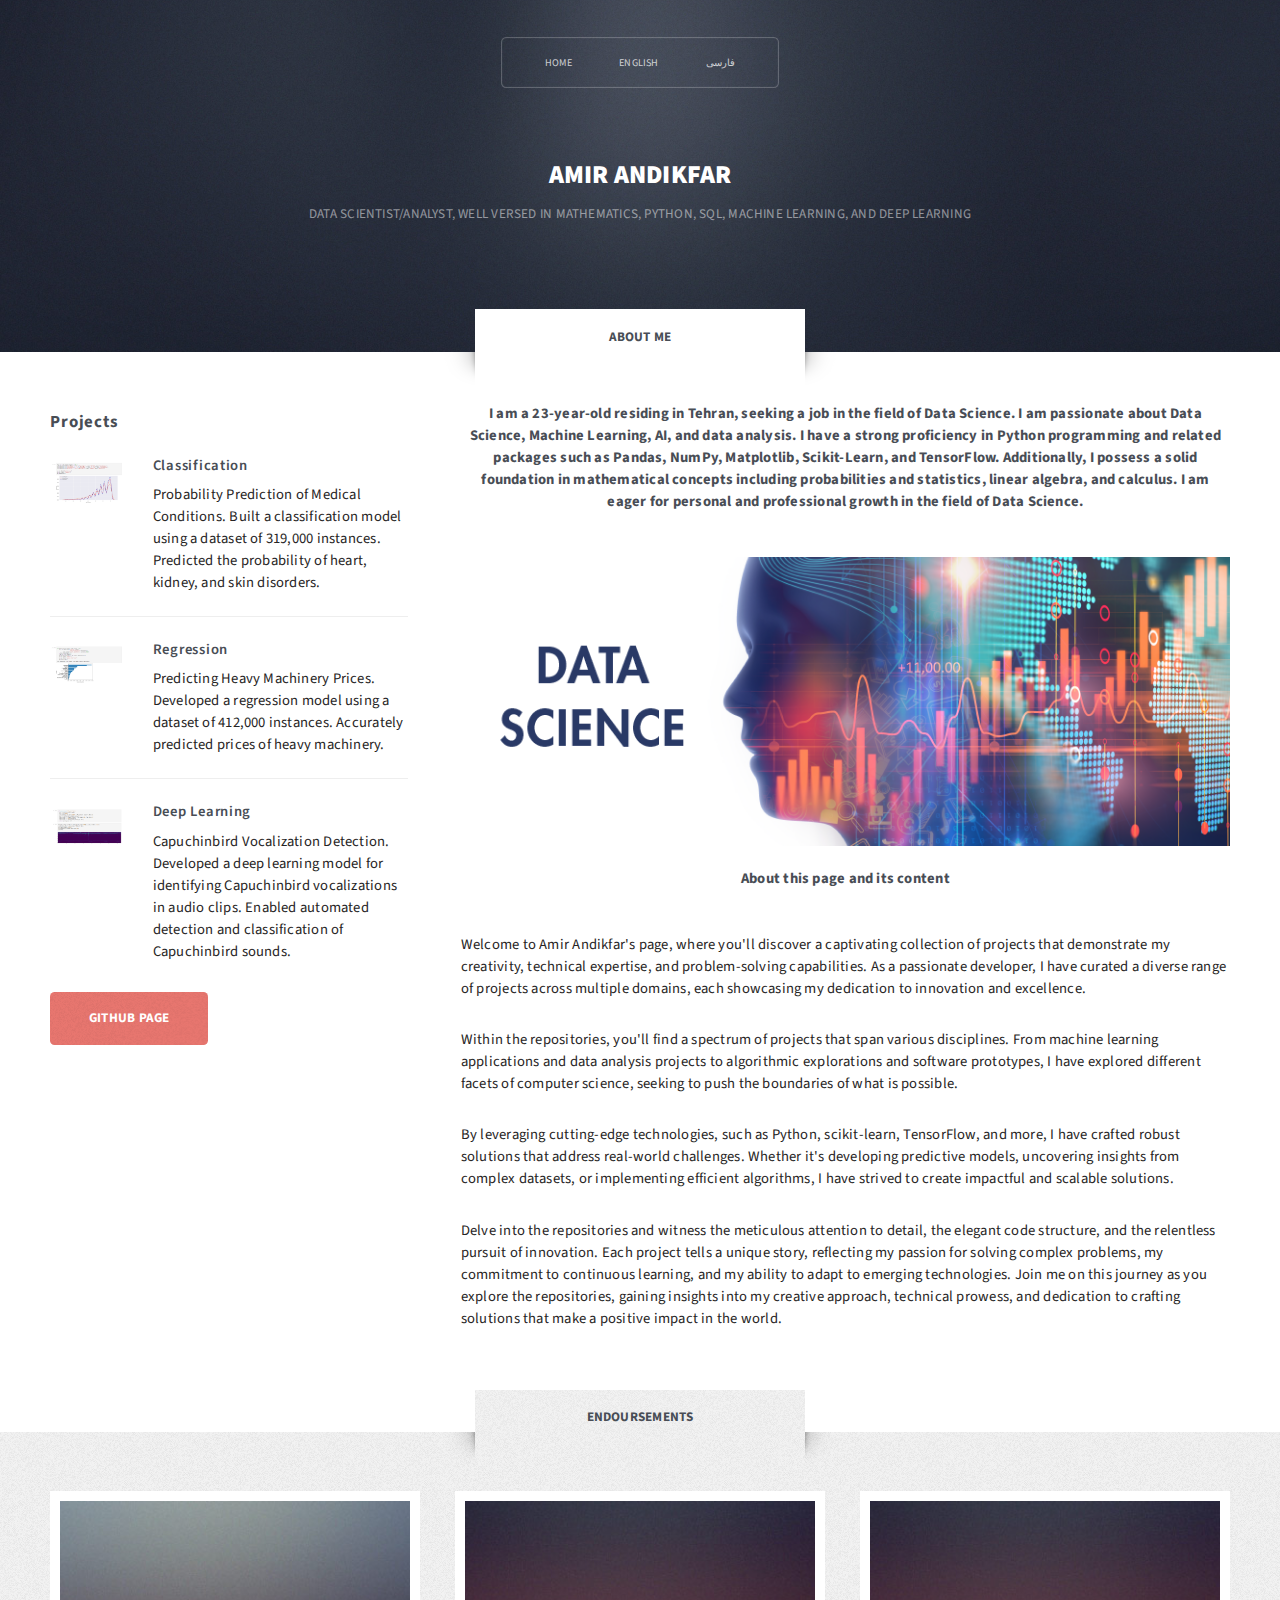
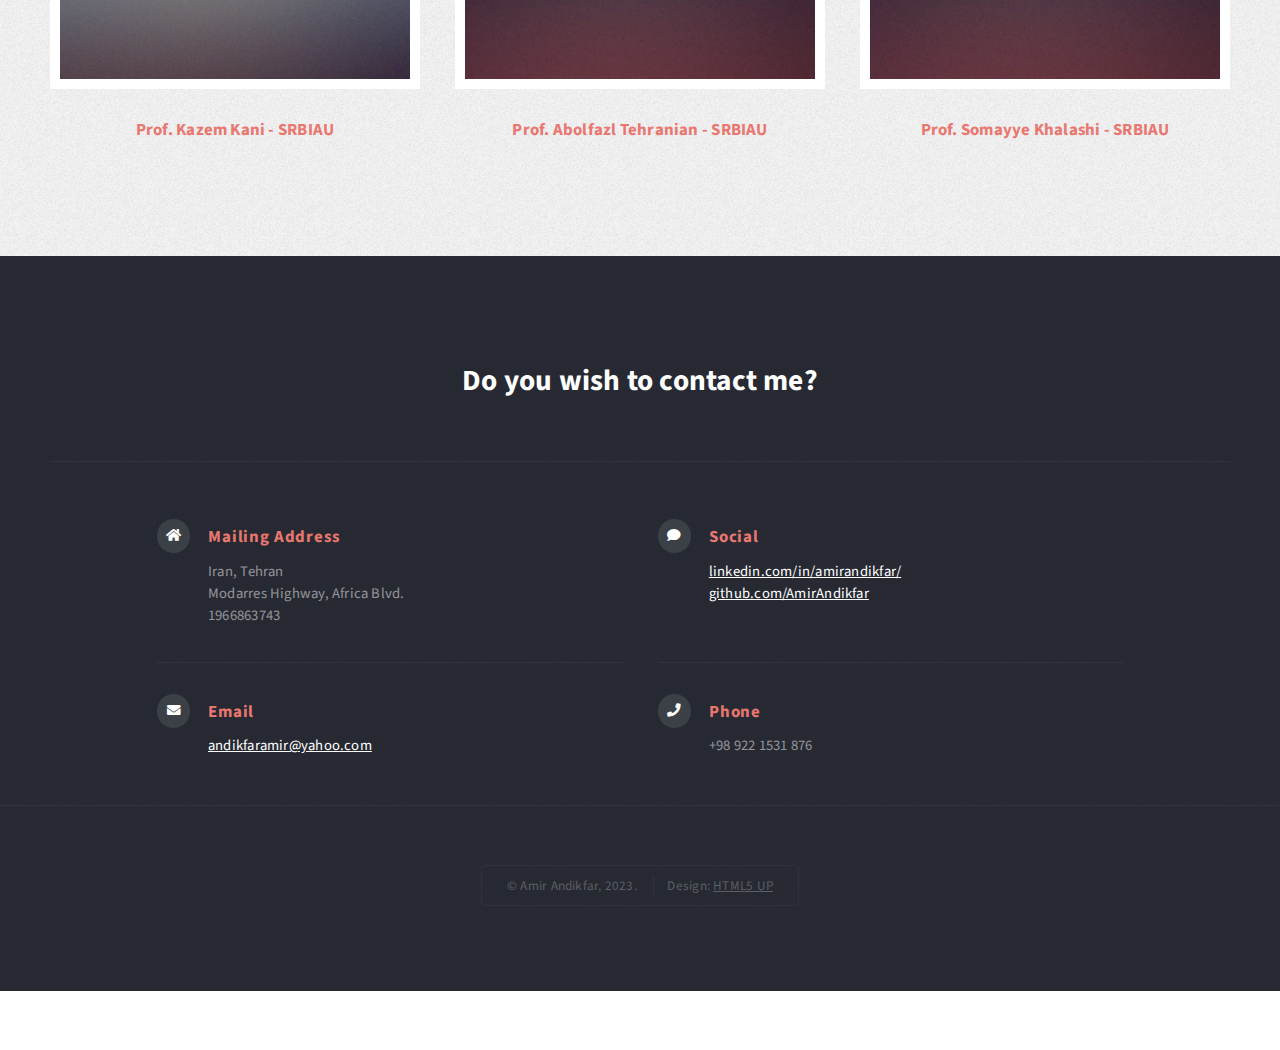
==== en.html @ 11edecc8 "Add files via upload" ====
<!DOCTYPE HTML>
<!--
	Escape Velocity by HTML5 UP
	html5up.net | @ajlkn
	Free for personal and commercial use under the CCA 3.0 license (html5up.net/license)
-->
<html>
<head>
	<title>Amir Andikfar</title>
	<meta charset="utf-8" />
	<meta name="viewport" content="width=device-width, initial-scale=1, user-scalable=no" />
	<link rel="stylesheet" href="assets/css/main.css" />
</head>
<body class="left-sidebar is-preload">
	<section id="page-wrapper">

		<!-- Header -->
		<section id="header" class="wrapper">

			<!-- Logo -->
			<div id="logo">
				<h1><a href="index.html">Amir Andikfar</a></h1>
				<p>Data Scientist/Analyst, well versed in Mathematics, Python, SQL, Machine Learning, and deep learning</p>
			</div>

			<!-- Nav -->
			<nav id="nav">
				<ul>
					<li><a href="index.html">Home</a></li>
					<!--<li>
						<a href="#">Dropdown</a>
						<ul>
							<li><a href="#">Lorem ipsum</a></li>
							<li><a href="#">Magna veroeros</a></li>
							<li><a href="#">Etiam nisl</a></li>
							<li>
								<a href="#">Sed consequat</a>
								<ul>
									<li><a href="#">Lorem dolor</a></li>
									<li><a href="#">Amet consequat</a></li>
									<li><a href="#">Magna phasellus</a></li>
									<li><a href="#">Etiam nisl</a></li>
									<li><a href="#">Sed feugiat</a></li>
								</ul>
							</li>
							<li><a href="#">Nisl tempus</a></li>
						</ul>
					</li>-->
					<li class="current"><a href="en.html">English</a></li>
					<li><a href="fa.html">فارسی</a></li>
					<!--<li><a href="no-sidebar.html">No Sidebar</a></li>-->
				</ul>
			</nav>

		</section>

		<!-- Main -->
		<section id="main" class="wrapper style2">
			<div class="title">About me</div>
			<div class="container">
				<div class="row gtr-150">
					<div class="col-4 col-12-medium">

						<!-- Sidebar -->
						<div id="sidebar">
							<!--<section class="box">
								<header>
									<h2>Ipsum nullam luctus</h2>
								</header>
								<p>
									Malesuada quis eget eros. Nullam sodales cursus sapien, id consequat
									leo suscipit ut. Praesent id turpis vitae turpis pretium ultricies. Vestibulum sit
									amet risus elit.
								</p>
								<a href="#" class="button style1">Learn More</a>
							</section>-->
							<section class="box">
								<header>
									<h2>Projects</h2>
								</header>
								<ul class="style2">
									<li>
										<article class="box post-excerpt">
											<a href="https://github.com/AmirAndikfar/illness-2020-ml-major-project/blob/main/illness-2020.ipynb" class="image left"><img src="images/Classification.png" alt="" /></a>
											<h3><a href="https://github.com/AmirAndikfar/illness-2020-ml-major-project/blob/main/illness-2020.ipynb">Classification</a></h3>
											<p> Probability Prediction of Medical Conditions.
												Built a classification model using a dataset of 319,000 instances.
												Predicted the probability of heart, kidney, and skin disorders.
											</p>
										</article>
									</li>
									<li>
										<article class="box post-excerpt">
											<a href="https://github.com/AmirAndikfar/Bulldozers/blob/main/Bulldozer-Pricing.ipynb" class="image left"><img src="images/Regression.png" alt="" /></a>
											<h3><a href="https://github.com/AmirAndikfar/Bulldozers/blob/main/Bulldozer-Pricing.ipynb">Regression</a></h3>
											<p>
												Predicting Heavy Machinery Prices.
												Developed a regression model using a dataset of 412,000 instances.
												Accurately predicted prices of heavy machinery.
											</p>
										</article>
									</li>
									<li>
										<article class="box post-excerpt">
											<a href="https://github.com/AmirAndikfar/Capuchinbird-call" class="image left"><img src="images/DeepLearning.png" alt="" /></a>
											<h3><a href="https://github.com/AmirAndikfar/Capuchinbird-call">Deep Learning</a></h3>
											<p>
												Capuchinbird Vocalization Detection.
												Developed a deep learning model for identifying Capuchinbird vocalizations in audio clips.
												Enabled automated detection and classification of Capuchinbird sounds.
											</p>
										</article>
									</li>
								</ul>
								<a href="https://github.com/AmirAndikfar/" class="button style1">Github Page</a>
							</section>
							<!--<section class="box">
								<header>
									<h2>Magna diam vehicula</h2>
								</header>
								<ul class="style3">
									<li><a href="#">Nulla iaculis egestas varius</a></li>
									<li><a href="#">Augue massa feugiat quam pretium</a></li>
									<li><a href="#">Orci sem vel libero cras nisi odio</a></li>
									<li><a href="#">Sed hendrerit massa nam mattis</a></li>
									<li><a href="#">Turpis vel leo accumsan aliquet</a></li>
									<li><a href="#">Dapibus mi fermentum fusce non</a></li>
									<li><a href="#">Arcu laoreet sapien tempus</a></li>
									<li><a href="#">Nulla iaculis egestas varius</a></li>
									<li><a href="#">Augue massa feugiat quam pretium</a></li>
									<li><a href="#">Orci sem vel libero cras nisi odio</a></li>
									<li><a href="#">Sed hendrerit massa nam mattis</a></li>
								</ul>
							</section>-->
						</div>

					</div>
					<div class="col-8 col-12-medium imp-medium">

						<!-- Content -->
						<div id="content">
							<article class="box post">
								<header class="style1">
									<h6 class="style3">
										I am a 23-year-old residing in Tehran, seeking a job in the field of Data
										Science. I am passionate about Data Science, Machine Learning, AI, and
										data analysis. I have a strong proficiency in Python programming and related
										packages such as Pandas, NumPy, Matplotlib, Scikit-Learn, and TensorFlow.
										Additionally, I possess a solid foundation in mathematical concepts including
										probabilities and statistics, linear algebra, and calculus. I am eager for
										personal and professional growth in the field of Data Science.
									</h6>
								</header>
								<!----><a href="https://github.com/AmirAndikfar/" class="image featured">
									<img src="images/DataScience1-01.png" alt="" />
								</a>
								<header class="style1">
									<h6 class="style3">About this page and its content</h6>
								</header>
								<p>
									Welcome to Amir Andikfar's page, where you'll discover a captivating collection of projects that demonstrate my creativity, 
									technical expertise, and problem-solving capabilities. As a passionate developer, I have curated a diverse range of projects 
									across multiple domains, each showcasing my dedication to innovation and excellence.
								</p>
								<p>
									Within the repositories, you'll find a spectrum of projects that span various disciplines. 
									From machine learning applications and data analysis projects to algorithmic explorations and software prototypes, 
									I have explored different facets of computer science, seeking to push the boundaries of what is possible.
								</p>
								<p>
									By leveraging cutting-edge technologies, such as Python, scikit-learn, TensorFlow, and more, 
									I have crafted robust solutions that address real-world challenges. Whether it's developing predictive models, 
									uncovering insights from complex datasets, or implementing efficient algorithms, 
									I have strived to create impactful and scalable solutions.
								</p>
								<p>
									Delve into the repositories and witness the meticulous attention to detail, the elegant code structure,
									and the relentless pursuit of innovation. Each project tells a unique story, reflecting my passion for solving complex problems,
									my commitment to continuous learning, and my ability to adapt to emerging technologies.
									Join me on this journey as you explore the repositories, gaining insights into my creative approach, technical prowess, and dedication to crafting solutions that make a positive impact in the world.
								</p>
							</article>
							<!--<div class="row gtr-150">
								<div class="col-6 col-12-small">
									<section class="box">
										<header>
											<h2>Magna pulvinar tempus</h2>
										</header>
										<a href="#" class="image featured"><img src="images/pic05.jpg" alt="" /></a>
										<p>
											Rutrum bibendum. Proin pellentesque diam non ligula commodo tempor. Vivamus
											eget urna nibh. Curabitur non fringilla nisl. Donec accumsan interdum nisi, quis
											tempus.
										</p>
										<a href="#" class="button style1">More</a>
									</section>
								</div>
								<div class="col-6 col-12-small">
									<section class="box">
										<header>
											<h2>Magna pulvinar tempus</h2>
										</header>
										<a href="#" class="image featured"><img src="images/pic06.jpg" alt="" /></a>
										<p>
											Rutrum bibendum. Proin pellentesque diam non ligula commodo tempor. Vivamus
											eget urna nibh. Curabitur non fringilla nisl. Donec accumsan interdum nisi, quis
											tempus.
										</p>
										<a href="#" class="button style1">More</a>
									</section>
								</div>
							</div>-->
						</div>

					</div>
				</div>
			</div>
		</section>

		<!-- Highlights -->
		<section id="highlights" class="wrapper style3">
            <div class="title">Endoursements</div>
			<div class="container">
				<div class="row aln-center">
					<div class="col-4 col-12-medium">
						<section class="highlight">
							<a class="image featured"><img src="images/pic02.jpg" alt="" /></a>
							<h3>Prof. Kazem Kani - SRBIAU</h3>
						</section>
					</div>
					<div class="col-4 col-12-medium">
						<section class="highlight">
							<a class="image featured"><img src="images/pic03.jpg" alt="" /></a>
							<h3>Prof. Abolfazl Tehranian - SRBIAU</h3>
						</section>
					</div>
					<div class="col-4 col-12-medium">
						<section class="highlight">
							<a class="image featured"><img src="images/pic03.jpg" alt="" /></a>
							<h3>Prof. Somayye Khalashi - SRBIAU</h3>
						</section>
					</div>
					<!--<div class="col-4 col-12-medium">
		<section class="highlight">
			<a href="#" class="image featured"><img src="images/pic04.jpg" alt="" /></a>
			<h3><a href="#">Mattis tempus lorem</a></h3>
			<p>Eget mattis at, laoreet vel amet sed velit aliquam diam ante, dolor aliquet sit amet vulputate mattis amet laoreet lorem.</p>
			<ul class="actions">
				<li><a href="#" class="button style1">Learn More</a></li>
			</ul>
		</section>
	</div>-->
				</div>
			</div>
		</section>

		<!-- Footer -->
			<section id="footer" class="wrapper">
				<div class="container">
					<header class="style1">
						<h2>Do you wish to contact me?</h2>
						<!--
						<p>
							Sed turpis tortor, tincidunt sed ornare in metus porttitor mollis nunc in aliquet.<br />
							Nam pharetra laoreet imperdiet volutpat etiam feugiat.
						</p>-->
					</header>
					<div class="row">
						<!---	<div class="col-6 col-12-medium">

								<!-- Contact Form -->
						<!--<section>
								<form method="POST">
									<div class="row gtr-50">
										<div class="col-6 col-12-small">
											<input type="text" name="name" id="contact-name" placeholder="Name" />
										</div>
										<div class="col-6 col-12-small">
											<input type="text" name="email" id="contact-email" placeholder="Email" />
										</div>
										<div class="col-12">
											<textarea name="message" id="contact-message" placeholder="Message" rows="4"></textarea>
										</div>
										<div class="col-12">
											<ul class="actions">
												<li><input type="submit" class="style1" value="Send" id="btn" /></li>
												<li><input type="reset" class="style2" value="Reset" /></li>
											</ul>
										</div>
									</div>
								</form>
							</section>

						</div>
						<div class="col-6 col-12-medium">-->
						<!-- Contact -->
						<section class="feature-list small">
							<div class="row">
								<div class="col-6 col-12-small">
									<section>
										<h3 class="icon solid fa-home">Mailing Address</h3>
										<p>
											Iran, Tehran<br />
											Modarres Highway, Africa Blvd. <br />
											1966863743
										</p>
									</section>
								</div>
								<div class="col-6 col-12-small">
									<section>
										<h3 class="icon solid fa-comment">Social</h3>
										<p>
											<a href="https://linkedin.com/in/amirandikfar">linkedin.com/in/amirandikfar/</a><br />
											<a href="https://github.com/AmirAndikfar">github.com/AmirAndikfar</a>
										</p>
									</section>
								</div>
								<div class="col-6 col-12-small">
									<section>
										<h3 class="icon solid fa-envelope">Email</h3>
										<p>
											<a href="mailto:andikfaramir@yahoo.com">andikfaramir@yahoo.com</a>
										</p>
									</section>
								</div>
								<div class="col-6 col-12-small">
									<section>
										<h3 class="icon solid fa-phone">Phone</h3>
										<p>
											+98 922 1531 876
										</p>
									</section>
								</div>
							</div>
						</section>

					</div>
				</div>
				<div id="copyright">
					<ul>
						<li>&copy; Amir Andikfar, 2023.</li>
						<li>Design: <a href="http://html5up.net">HTML5 UP</a></li>
					</ul>
				</div>
		</section>
		</section>

		<!--</div>-->

		<!-- Scripts -->

		<script src="assets/js/jquery.min.js"></script>
		<script src="assets/js/jquery.dropotron.min.js"></script>
		<script src="assets/js/browser.min.js"></script>
		<script src="assets/js/breakpoints.min.js"></script>
		<script src="assets/js/util.js"></script>
		<script src="assets/js/main.js"></script>
		<script src="https://smtpjs.com/v3/smtp.js"></script>
		<script>
			var btn = document.getElementById('btn');
			btn.addEventListener('click', function (e) {
				e.preventDefault()
				var name = document.getElementById('contact-name').value
				var email = document.getElementById('contact-email').value
				var msg = document.getElementById('contact-message').value
				var body = 'name:' + name + '<br/> email: ' + email + '<br/> message' + msg
				Email.send({
					Host: "smtp.elasticemail.com",
					Username: "mctest9070@gmail.com",
					Password: "7186A0346EDF467270DC13DA748C04B1575A",
					To: 'mctest9070@gmail.com',
					From: email,
					Subject: "Portfolio message",
					Body: body
				}).then(
					message => alert(message)
				);
			})
		</script>

	</body>
</html>
---- assets/css/main.css ----
@import url("fontawesome-all.min.css");
@import url("https://fonts.googleapis.com/css?family=Source+Sans+Pro:400,400italic,700,900");

/*
	Escape Velocity by HTML5 UP
	html5up.net | @ajlkn
	Free for personal and commercial use under the CCA 3.0 license (html5up.net/license)
*/

html, body, div, span, applet, object,
iframe, h1, h2, h3, h4, h5, h6, p, blockquote,
pre, a, abbr, acronym, address, big, cite,
code, del, dfn, em, img, ins, kbd, q, s, samp,
small, strike, strong, sub, sup, tt, var, b,
u, i, center, dl, dt, dd, ol, ul, li, fieldset,
form, label, legend, table, caption, tbody,
tfoot, thead, tr, th, td, article, aside,
canvas, details, embed, figure, figcaption,
footer, header, hgroup, menu, nav, output, ruby,
section, summary, time, mark, audio, video {
	margin: 0;
	padding: 0;
	border: 0;
	font-size: 100%;
	font: inherit;
	vertical-align: baseline;}

article, aside, details, figcaption, figure,
footer, header, hgroup, menu, nav, section {
	display: block;}

body {
	line-height: 1;
}

ol, ul {
	list-style: none;
}

blockquote, q {
	quotes: none;
}

	blockquote:before, blockquote:after, q:before, q:after {
		content: '';
		content: none;
	}

table {
	border-collapse: collapse;
	border-spacing: 0;
}

body {
	-webkit-text-size-adjust: none;
}

mark {
	background-color: transparent;
	color: inherit;
}

input::-moz-focus-inner {
	border: 0;
	padding: 0;
}

input, select, textarea {
	-moz-appearance: none;
	-webkit-appearance: none;
	-ms-appearance: none;
	appearance: none;
}

/* Basic */

	@-ms-viewport {
		width: device-width;
	}

	html {
		box-sizing: border-box;
	}

	*, *:before, *:after {
		box-sizing: inherit;
	}

	body.is-preload *, body.is-preload *:before, body.is-preload *:after {
		-moz-animation: none !important;
		-webkit-animation: none !important;
		-ms-animation: none !important;
		animation: none !important;
		-moz-transition: none !important;
		-webkit-transition: none !important;
		-ms-transition: none !important;
		transition: none !important;
	}

	body, input, textarea, select {
		font-family: 'Source Sans Pro', sans-serif;
		font-weight: 400;
		color: #262424;
		font-size: 14pt;
		line-height: 1.75em;
}

	h1, h2, h3, h4, h5, h6 {
		font-weight: 700;
		color: #484d55;
	}

		h1 a, h2 a, h3 a, h4 a, h5 a, h6 a {
			color: inherit;
			text-decoration: none;
		}

	a {
		-moz-transition: color .25s ease-in-out;
		-webkit-transition: color .25s ease-in-out;
		-ms-transition: color .25s ease-in-out;
		transition: color .25s ease-in-out;
		text-decoration: underline;
		color: #717479;
	}

		a:hover {
			text-decoration: none;
		}

	strong, b {
		font-weight: 700;
		color: #484d55;
	}

	blockquote {
		border-left: solid 0.5em #ddd;
		padding: 1em 0 1em 2em;
		font-style: italic;
	}

	em, i {
		font-style: italic;
	}

	hr {
		border: 0;
		border-top: solid 1px #ddd;
		margin: 2em 0 2em 0;
	}

	sub {
		position: relative;
		top: 0.5em;
		font-size: 0.8em;
	}

	sup {
		position: relative;
		top: -0.5em;
		font-size: 0.8em;
	}

	.nobr {
		white-space: nowrap;
	}

	br.clear {
		clear: both;
	}

	p, ul, ol, dl, table, blockquote, form {
		margin-bottom: 2em;
	}

/* Container */

	.container {
		margin: 0 auto;
		max-width: 100%;
		width: 68em;
	}

		@media screen and (max-width: 1680px) {

			.container {
				width: 70em;
			}

		}

		@media screen and (max-width: 1280px) {

			.container {
				width: calc(100% - 100px);
			}

		}

		@media screen and (max-width: 980px) {

			.container {
				width: calc(100% - 100px);
			}

		}

		@media screen and (max-width: 736px) {

			.container {
				width: calc(100% - 40px);
			}

		}

/* Row */

	.row {
		display: flex;
		flex-wrap: wrap;
		box-sizing: border-box;
		align-items: stretch;
	}

		.row > * {
			box-sizing: border-box;
		}

		.row.gtr-uniform > * > :last-child {
			margin-bottom: 0;
		}

		.row.aln-left {
			justify-content: flex-start;
		}

		.row.aln-center {
			justify-content: center;
		}

		.row.aln-right {
			justify-content: flex-end;
		}

		.row.aln-top {
			align-items: flex-start;
		}

		.row.aln-middle {
			align-items: center;
		}

		.row.aln-bottom {
			align-items: flex-end;
		}

		.row > .imp {
			order: -1;
		}

		.row > .col-1 {
			width: 8.33333%;
		}

		.row > .off-1 {
			margin-left: 8.33333%;
		}

		.row > .col-2 {
			width: 16.66667%;
		}

		.row > .off-2 {
			margin-left: 16.66667%;
		}

		.row > .col-3 {
			width: 25%;
		}

		.row > .off-3 {
			margin-left: 25%;
		}

		.row > .col-4 {
			width: 33.33333%;
		}

		.row > .off-4 {
			margin-left: 33.33333%;
		}

		.row > .col-5 {
			width: 41.66667%;
		}

		.row > .off-5 {
			margin-left: 41.66667%;
		}

		.row > .col-6 {
			width: 50%;
		}

		.row > .off-6 {
			margin-left: 50%;
		}

		.row > .col-7 {
			width: 58.33333%;
		}

		.row > .off-7 {
			margin-left: 58.33333%;
		}

		.row > .col-8 {
			width: 66.66667%;
		}

		.row > .off-8 {
			margin-left: 66.66667%;
		}

		.row > .col-9 {
			width: 75%;
		}

		.row > .off-9 {
			margin-left: 75%;
		}

		.row > .col-10 {
			width: 83.33333%;
		}

		.row > .off-10 {
			margin-left: 83.33333%;
		}

		.row > .col-11 {
			width: 91.66667%;
		}

		.row > .off-11 {
			margin-left: 91.66667%;
		}

		.row > .col-12 {
			width: 100%;
		}

		.row > .off-12 {
			margin-left: 100%;
		}

		.row.gtr-0 {
			margin-top: 0px;
			margin-left: 0px;
		}

			.row.gtr-0 > * {
				padding: 0px 0 0 0px;
			}

			.row.gtr-0.gtr-uniform {
				margin-top: 0px;
			}

				.row.gtr-0.gtr-uniform > * {
					padding-top: 0px;
				}

		.row.gtr-25 {
			margin-top: -12.5px;
			margin-left: -12.5px;
		}

			.row.gtr-25 > * {
				padding: 12.5px 0 0 12.5px;
			}

			.row.gtr-25.gtr-uniform {
				margin-top: -12.5px;
			}

				.row.gtr-25.gtr-uniform > * {
					padding-top: 12.5px;
				}

		.row.gtr-50 {
			margin-top: -25px;
			margin-left: -25px;
		}

			.row.gtr-50 > * {
				padding: 25px 0 0 25px;
			}

			.row.gtr-50.gtr-uniform {
				margin-top: -25px;
			}

				.row.gtr-50.gtr-uniform > * {
					padding-top: 25px;
				}

		.row {
			margin-top: -50px;
			margin-left: -50px;
		}

			.row > * {
				padding: 50px 0 0 50px;
			}

			.row.gtr-uniform {
				margin-top: -50px;
			}

				.row.gtr-uniform > * {
					padding-top: 50px;
				}

		.row.gtr-150 {
			margin-top: -75px;
			margin-left: -75px;
		}

			.row.gtr-150 > * {
				padding: 75px 0 0 75px;
			}

			.row.gtr-150.gtr-uniform {
				margin-top: -75px;
			}

				.row.gtr-150.gtr-uniform > * {
					padding-top: 75px;
				}

		.row.gtr-200 {
			margin-top: -100px;
			margin-left: -100px;
		}

			.row.gtr-200 > * {
				padding: 100px 0 0 100px;
			}

			.row.gtr-200.gtr-uniform {
				margin-top: -100px;
			}

				.row.gtr-200.gtr-uniform > * {
					padding-top: 100px;
				}

		@media screen and (max-width: 1680px) {

			.row {
				display: flex;
				flex-wrap: wrap;
				box-sizing: border-box;
				align-items: stretch;
			}

				.row > * {
					box-sizing: border-box;
				}

				.row.gtr-uniform > * > :last-child {
					margin-bottom: 0;
				}

				.row.aln-left {
					justify-content: flex-start;
				}

				.row.aln-center {
					justify-content: center;
				}

				.row.aln-right {
					justify-content: flex-end;
				}

				.row.aln-top {
					align-items: flex-start;
				}

				.row.aln-middle {
					align-items: center;
				}

				.row.aln-bottom {
					align-items: flex-end;
				}

				.row > .imp-xlarge {
					order: -1;
				}

				.row > .col-1-xlarge {
					width: 8.33333%;
				}

				.row > .off-1-xlarge {
					margin-left: 8.33333%;
				}

				.row > .col-2-xlarge {
					width: 16.66667%;
				}

				.row > .off-2-xlarge {
					margin-left: 16.66667%;
				}

				.row > .col-3-xlarge {
					width: 25%;
				}

				.row > .off-3-xlarge {
					margin-left: 25%;
				}

				.row > .col-4-xlarge {
					width: 33.33333%;
				}

				.row > .off-4-xlarge {
					margin-left: 33.33333%;
				}

				.row > .col-5-xlarge {
					width: 41.66667%;
				}

				.row > .off-5-xlarge {
					margin-left: 41.66667%;
				}

				.row > .col-6-xlarge {
					width: 50%;
				}

				.row > .off-6-xlarge {
					margin-left: 50%;
				}

				.row > .col-7-xlarge {
					width: 58.33333%;
				}

				.row > .off-7-xlarge {
					margin-left: 58.33333%;
				}

				.row > .col-8-xlarge {
					width: 66.66667%;
				}

				.row > .off-8-xlarge {
					margin-left: 66.66667%;
				}

				.row > .col-9-xlarge {
					width: 75%;
				}

				.row > .off-9-xlarge {
					margin-left: 75%;
				}

				.row > .col-10-xlarge {
					width: 83.33333%;
				}

				.row > .off-10-xlarge {
					margin-left: 83.33333%;
				}

				.row > .col-11-xlarge {
					width: 91.66667%;
				}

				.row > .off-11-xlarge {
					margin-left: 91.66667%;
				}

				.row > .col-12-xlarge {
					width: 100%;
				}

				.row > .off-12-xlarge {
					margin-left: 100%;
				}

				.row.gtr-0 {
					margin-top: 0px;
					margin-left: 0px;
				}

					.row.gtr-0 > * {
						padding: 0px 0 0 0px;
					}

					.row.gtr-0.gtr-uniform {
						margin-top: 0px;
					}

						.row.gtr-0.gtr-uniform > * {
							padding-top: 0px;
						}

				.row.gtr-25 {
					margin-top: -12.5px;
					margin-left: -12.5px;
				}

					.row.gtr-25 > * {
						padding: 12.5px 0 0 12.5px;
					}

					.row.gtr-25.gtr-uniform {
						margin-top: -12.5px;
					}

						.row.gtr-25.gtr-uniform > * {
							padding-top: 12.5px;
						}

				.row.gtr-50 {
					margin-top: -25px;
					margin-left: -25px;
				}

					.row.gtr-50 > * {
						padding: 25px 0 0 25px;
					}

					.row.gtr-50.gtr-uniform {
						margin-top: -25px;
					}

						.row.gtr-50.gtr-uniform > * {
							padding-top: 25px;
						}

				.row {
					margin-top: -50px;
					margin-left: -50px;
				}

					.row > * {
						padding: 50px 0 0 50px;
					}

					.row.gtr-uniform {
						margin-top: -50px;
					}

						.row.gtr-uniform > * {
							padding-top: 50px;
						}

				.row.gtr-150 {
					margin-top: -75px;
					margin-left: -75px;
				}

					.row.gtr-150 > * {
						padding: 75px 0 0 75px;
					}

					.row.gtr-150.gtr-uniform {
						margin-top: -75px;
					}

						.row.gtr-150.gtr-uniform > * {
							padding-top: 75px;
						}

				.row.gtr-200 {
					margin-top: -100px;
					margin-left: -100px;
				}

					.row.gtr-200 > * {
						padding: 100px 0 0 100px;
					}

					.row.gtr-200.gtr-uniform {
						margin-top: -100px;
					}

						.row.gtr-200.gtr-uniform > * {
							padding-top: 100px;
						}

		}

		@media screen and (max-width: 1280px) {

			.row {
				display: flex;
				flex-wrap: wrap;
				box-sizing: border-box;
				align-items: stretch;
			}

				.row > * {
					box-sizing: border-box;
				}

				.row.gtr-uniform > * > :last-child {
					margin-bottom: 0;
				}

				.row.aln-left {
					justify-content: flex-start;
				}

				.row.aln-center {
					justify-content: center;
				}

				.row.aln-right {
					justify-content: flex-end;
				}

				.row.aln-top {
					align-items: flex-start;
				}

				.row.aln-middle {
					align-items: center;
				}

				.row.aln-bottom {
					align-items: flex-end;
				}

				.row > .imp-large {
					order: -1;
				}

				.row > .col-1-large {
					width: 8.33333%;
				}

				.row > .off-1-large {
					margin-left: 8.33333%;
				}

				.row > .col-2-large {
					width: 16.66667%;
				}

				.row > .off-2-large {
					margin-left: 16.66667%;
				}

				.row > .col-3-large {
					width: 25%;
				}

				.row > .off-3-large {
					margin-left: 25%;
				}

				.row > .col-4-large {
					width: 33.33333%;
				}

				.row > .off-4-large {
					margin-left: 33.33333%;
				}

				.row > .col-5-large {
					width: 41.66667%;
				}

				.row > .off-5-large {
					margin-left: 41.66667%;
				}

				.row > .col-6-large {
					width: 50%;
				}

				.row > .off-6-large {
					margin-left: 50%;
				}

				.row > .col-7-large {
					width: 58.33333%;
				}

				.row > .off-7-large {
					margin-left: 58.33333%;
				}

				.row > .col-8-large {
					width: 66.66667%;
				}

				.row > .off-8-large {
					margin-left: 66.66667%;
				}

				.row > .col-9-large {
					width: 75%;
				}

				.row > .off-9-large {
					margin-left: 75%;
				}

				.row > .col-10-large {
					width: 83.33333%;
				}

				.row > .off-10-large {
					margin-left: 83.33333%;
				}

				.row > .col-11-large {
					width: 91.66667%;
				}

				.row > .off-11-large {
					margin-left: 91.66667%;
				}

				.row > .col-12-large {
					width: 100%;
				}

				.row > .off-12-large {
					margin-left: 100%;
				}

				.row.gtr-0 {
					margin-top: 0px;
					margin-left: 0px;
				}

					.row.gtr-0 > * {
						padding: 0px 0 0 0px;
					}

					.row.gtr-0.gtr-uniform {
						margin-top: 0px;
					}

						.row.gtr-0.gtr-uniform > * {
							padding-top: 0px;
						}

				.row.gtr-25 {
					margin-top: -8.75px;
					margin-left: -8.75px;
				}

					.row.gtr-25 > * {
						padding: 8.75px 0 0 8.75px;
					}

					.row.gtr-25.gtr-uniform {
						margin-top: -8.75px;
					}

						.row.gtr-25.gtr-uniform > * {
							padding-top: 8.75px;
						}

				.row.gtr-50 {
					margin-top: -17.5px;
					margin-left: -17.5px;
				}

					.row.gtr-50 > * {
						padding: 17.5px 0 0 17.5px;
					}

					.row.gtr-50.gtr-uniform {
						margin-top: -17.5px;
					}

						.row.gtr-50.gtr-uniform > * {
							padding-top: 17.5px;
						}

				.row {
					margin-top: -35px;
					margin-left: -35px;
				}

					.row > * {
						padding: 35px 0 0 35px;
					}

					.row.gtr-uniform {
						margin-top: -35px;
					}

						.row.gtr-uniform > * {
							padding-top: 35px;
						}

				.row.gtr-150 {
					margin-top: -52.5px;
					margin-left: -52.5px;
				}

					.row.gtr-150 > * {
						padding: 52.5px 0 0 52.5px;
					}

					.row.gtr-150.gtr-uniform {
						margin-top: -52.5px;
					}

						.row.gtr-150.gtr-uniform > * {
							padding-top: 52.5px;
						}

				.row.gtr-200 {
					margin-top: -70px;
					margin-left: -70px;
				}

					.row.gtr-200 > * {
						padding: 70px 0 0 70px;
					}

					.row.gtr-200.gtr-uniform {
						margin-top: -70px;
					}

						.row.gtr-200.gtr-uniform > * {
							padding-top: 70px;
						}

		}

		@media screen and (max-width: 980px) {

			.row {
				display: flex;
				flex-wrap: wrap;
				box-sizing: border-box;
				align-items: stretch;
			}

				.row > * {
					box-sizing: border-box;
				}

				.row.gtr-uniform > * > :last-child {
					margin-bottom: 0;
				}

				.row.aln-left {
					justify-content: flex-start;
				}

				.row.aln-center {
					justify-content: center;
				}

				.row.aln-right {
					justify-content: flex-end;
				}

				.row.aln-top {
					align-items: flex-start;
				}

				.row.aln-middle {
					align-items: center;
				}

				.row.aln-bottom {
					align-items: flex-end;
				}

				.row > .imp-medium {
					order: -1;
				}

				.row > .col-1-medium {
					width: 8.33333%;
				}

				.row > .off-1-medium {
					margin-left: 8.33333%;
				}

				.row > .col-2-medium {
					width: 16.66667%;
				}

				.row > .off-2-medium {
					margin-left: 16.66667%;
				}

				.row > .col-3-medium {
					width: 25%;
				}

				.row > .off-3-medium {
					margin-left: 25%;
				}

				.row > .col-4-medium {
					width: 33.33333%;
				}

				.row > .off-4-medium {
					margin-left: 33.33333%;
				}

				.row > .col-5-medium {
					width: 41.66667%;
				}

				.row > .off-5-medium {
					margin-left: 41.66667%;
				}

				.row > .col-6-medium {
					width: 50%;
				}

				.row > .off-6-medium {
					margin-left: 50%;
				}

				.row > .col-7-medium {
					width: 58.33333%;
				}

				.row > .off-7-medium {
					margin-left: 58.33333%;
				}

				.row > .col-8-medium {
					width: 66.66667%;
				}

				.row > .off-8-medium {
					margin-left: 66.66667%;
				}

				.row > .col-9-medium {
					width: 75%;
				}

				.row > .off-9-medium {
					margin-left: 75%;
				}

				.row > .col-10-medium {
					width: 83.33333%;
				}

				.row > .off-10-medium {
					margin-left: 83.33333%;
				}

				.row > .col-11-medium {
					width: 91.66667%;
				}

				.row > .off-11-medium {
					margin-left: 91.66667%;
				}

				.row > .col-12-medium {
					width: 100%;
				}

				.row > .off-12-medium {
					margin-left: 100%;
				}

				.row.gtr-0 {
					margin-top: 0px;
					margin-left: 0px;
				}

					.row.gtr-0 > * {
						padding: 0px 0 0 0px;
					}

					.row.gtr-0.gtr-uniform {
						margin-top: 0px;
					}

						.row.gtr-0.gtr-uniform > * {
							padding-top: 0px;
						}

				.row.gtr-25 {
					margin-top: -12.5px;
					margin-left: -12.5px;
				}

					.row.gtr-25 > * {
						padding: 12.5px 0 0 12.5px;
					}

					.row.gtr-25.gtr-uniform {
						margin-top: -12.5px;
					}

						.row.gtr-25.gtr-uniform > * {
							padding-top: 12.5px;
						}

				.row.gtr-50 {
					margin-top: -25px;
					margin-left: -25px;
				}

					.row.gtr-50 > * {
						padding: 25px 0 0 25px;
					}

					.row.gtr-50.gtr-uniform {
						margin-top: -25px;
					}

						.row.gtr-50.gtr-uniform > * {
							padding-top: 25px;
						}

				.row {
					margin-top: -50px;
					margin-left: -50px;
				}

					.row > * {
						padding: 50px 0 0 50px;
					}

					.row.gtr-uniform {
						margin-top: -50px;
					}

						.row.gtr-uniform > * {
							padding-top: 50px;
						}

				.row.gtr-150 {
					margin-top: -75px;
					margin-left: -75px;
				}

					.row.gtr-150 > * {
						padding: 75px 0 0 75px;
					}

					.row.gtr-150.gtr-uniform {
						margin-top: -75px;
					}

						.row.gtr-150.gtr-uniform > * {
							padding-top: 75px;
						}

				.row.gtr-200 {
					margin-top: -100px;
					margin-left: -100px;
				}

					.row.gtr-200 > * {
						padding: 100px 0 0 100px;
					}

					.row.gtr-200.gtr-uniform {
						margin-top: -100px;
					}

						.row.gtr-200.gtr-uniform > * {
							padding-top: 100px;
						}

		}

		@media screen and (max-width: 736px) {

			.row {
				display: flex;
				flex-wrap: wrap;
				box-sizing: border-box;
				align-items: stretch;
			}

				.row > * {
					box-sizing: border-box;
				}

				.row.gtr-uniform > * > :last-child {
					margin-bottom: 0;
				}

				.row.aln-left {
					justify-content: flex-start;
				}

				.row.aln-center {
					justify-content: center;
				}

				.row.aln-right {
					justify-content: flex-end;
				}

				.row.aln-top {
					align-items: flex-start;
				}

				.row.aln-middle {
					align-items: center;
				}

				.row.aln-bottom {
					align-items: flex-end;
				}

				.row > .imp-small {
					order: -1;
				}

				.row > .col-1-small {
					width: 8.33333%;
				}

				.row > .off-1-small {
					margin-left: 8.33333%;
				}

				.row > .col-2-small {
					width: 16.66667%;
				}

				.row > .off-2-small {
					margin-left: 16.66667%;
				}

				.row > .col-3-small {
					width: 25%;
				}

				.row > .off-3-small {
					margin-left: 25%;
				}

				.row > .col-4-small {
					width: 33.33333%;
				}

				.row > .off-4-small {
					margin-left: 33.33333%;
				}

				.row > .col-5-small {
					width: 41.66667%;
				}

				.row > .off-5-small {
					margin-left: 41.66667%;
				}

				.row > .col-6-small {
					width: 50%;
				}

				.row > .off-6-small {
					margin-left: 50%;
				}

				.row > .col-7-small {
					width: 58.33333%;
				}

				.row > .off-7-small {
					margin-left: 58.33333%;
				}

				.row > .col-8-small {
					width: 66.66667%;
				}

				.row > .off-8-small {
					margin-left: 66.66667%;
				}

				.row > .col-9-small {
					width: 75%;
				}

				.row > .off-9-small {
					margin-left: 75%;
				}

				.row > .col-10-small {
					width: 83.33333%;
				}

				.row > .off-10-small {
					margin-left: 83.33333%;
				}

				.row > .col-11-small {
					width: 91.66667%;
				}

				.row > .off-11-small {
					margin-left: 91.66667%;
				}

				.row > .col-12-small {
					width: 100%;
				}

				.row > .off-12-small {
					margin-left: 100%;
				}

				.row.gtr-0 {
					margin-top: 0px;
					margin-left: 0px;
				}

					.row.gtr-0 > * {
						padding: 0px 0 0 0px;
					}

					.row.gtr-0.gtr-uniform {
						margin-top: 0px;
					}

						.row.gtr-0.gtr-uniform > * {
							padding-top: 0px;
						}

				.row.gtr-25 {
					margin-top: -7.5px;
					margin-left: -7.5px;
				}

					.row.gtr-25 > * {
						padding: 7.5px 0 0 7.5px;
					}

					.row.gtr-25.gtr-uniform {
						margin-top: -7.5px;
					}

						.row.gtr-25.gtr-uniform > * {
							padding-top: 7.5px;
						}

				.row.gtr-50 {
					margin-top: -15px;
					margin-left: -15px;
				}

					.row.gtr-50 > * {
						padding: 15px 0 0 15px;
					}

					.row.gtr-50.gtr-uniform {
						margin-top: -15px;
					}

						.row.gtr-50.gtr-uniform > * {
							padding-top: 15px;
						}

				.row {
					margin-top: -30px;
					margin-left: -30px;
				}

					.row > * {
						padding: 30px 0 0 30px;
					}

					.row.gtr-uniform {
						margin-top: -30px;
					}

						.row.gtr-uniform > * {
							padding-top: 30px;
						}

				.row.gtr-150 {
					margin-top: -45px;
					margin-left: -45px;
				}

					.row.gtr-150 > * {
						padding: 45px 0 0 45px;
					}

					.row.gtr-150.gtr-uniform {
						margin-top: -45px;
					}

						.row.gtr-150.gtr-uniform > * {
							padding-top: 45px;
						}

				.row.gtr-200 {
					margin-top: -60px;
					margin-left: -60px;
				}

					.row.gtr-200 > * {
						padding: 60px 0 0 60px;
					}

					.row.gtr-200.gtr-uniform {
						margin-top: -60px;
					}

						.row.gtr-200.gtr-uniform > * {
							padding-top: 60px;
						}

		}

/* Section/Article */

	section,
	article {
		margin: 0 0 4em 0;
	}

	section > :last-child,
	article > :last-child,
	section:last-child,
	article:last-child {
		margin-bottom: 0;
	}

	header.style1 {
		text-align: center;
		padding: 3em 0 3em 0;
	}

		header.style1 h2 {
			font-weight: 700;
			font-size: 2em;
			line-height: 1.5em;
		}

		header.style1 p {
			color: #b1b4b9;
			display: block;
			margin: 1.15em 0 0 0;
			font-size: 1.3em;
			letter-spacing: 0.075em;
			line-height: 1.5em;
		}

/* Table */

	table {
		width: 100%;
	}

		table.default {
			width: 100%;
		}

			table.default tbody tr:nth-child(2n+2) {
				background: #f4f4f4;
			}

			table.default td {
				padding: 0.5em 1em 0.5em 1em;
			}

			table.default th {
				text-align: left;
				font-weight: 400;
				padding: 0.5em 1em 0.5em 1em;
			}

			table.default thead {
				background: #484d55;
				color: #fff;
			}

			table.default tfoot {
				background: #eee;
			}

/* Form */

	form label {
		display: block;
		font-weight: 700;
		color: #484d55;
		margin: 0.25em 0 0.5em 0;
	}

	form input[type="text"],
	form input[type="email"],
	form input[type="password"],
	form select,
	form textarea {
		-moz-transition: all .25s ease-in-out;
		-webkit-transition: all .25s ease-in-out;
		-ms-transition: all .25s ease-in-out;
		transition: all .25s ease-in-out;
		-webkit-appearance: none;
		display: block;
		border: 0;
		background: #eee;
		box-shadow: inset 0px 0px 1px 0px #a0a1a7;
		border-radius: 0.35em;
		width: 100%;
		padding: 0.75em 1em 0.75em 1em;
	}

		form input[type="text"]:focus,
		form input[type="email"]:focus,
		form input[type="password"]:focus,
		form select:focus,
		form textarea:focus {
			background: #f8f8f8;
		}

	form input[type="text"],
	form input[type="email"]
	input[type="password"] {
		line-height: 1em;
	}

	form select {
		line-height: 1em;
	}

	form textarea {
		min-height: 8em;
	}

	form ul.actions {
		margin-top: 0;
	}

	form ::-webkit-input-placeholder {
		color: #555 !important;
		font-style: italic;
		line-height: 1.35em;
	}

	form :-moz-placeholder {
		color: #555 !important;
		font-style: italic;
	}

	form ::-moz-placeholder {
		color: #555 !important;
		font-style: italic;
	}

	form :-ms-input-placeholder {
		color: #555 !important;
		font-style: italic;
	}

	form ::-moz-focus-inner {
		border: 0;
	}

/* Image */

	.image {
		display: inline-block;
	}

		.image img {
			display: block;
			width: 100%;
		}

		.image.fit {
			display: block;
			width: 100%;
		}

		.image.left {
			float: left;
			margin: 0 2em 2em 0;
		}

		.image.centered {
			display: block;
			margin: 0 0 2em 0;
		}

			.image.centered img {
				margin: 0 auto;
				width: auto;
			}

		.image.featured {
			display: block;
			width: 100%;
			margin: 0 0 2em 0;
		}

/* Button */

	input[type="button"],
	input[type="submit"],
	input[type="reset"],
	button,
	.button {
		-moz-transition: all .25s ease-in-out;
		-webkit-transition: all .25s ease-in-out;
		-ms-transition: all .25s ease-in-out;
		transition: all .25s ease-in-out;
		display: inline-block;
		background: #444;
		text-align: center;
		text-transform: uppercase;
		font-weight: 700;
		text-decoration: none;
		border-radius: 0.35em;
		border: 0;
		outline: 0;
		cursor: pointer;
		padding: 0 2.25em 0 2.25em;
		font-size: 0.9em;
		min-width: 12em;
		height: 4em;
		line-height: 4em;
	}

		input[type="button"]:hover,
		input[type="submit"]:hover,
		input[type="reset"]:hover,
		button:hover,
		.button:hover {
			background-color: #f98780;
		}

		input[type="button"].large,
		input[type="submit"].large,
		input[type="reset"].large,
		button.large,
		.button.large {
			font-size: 1em;
			min-width: 14em;
		}

		input[type="button"].style1,
		input[type="submit"].style1,
		input[type="reset"].style1,
		button.style1,
		.button.style1 {
			background: #e97770 url("images/overlay.png");
			color: #fff;
		}

			input[type="button"].style1:hover,
			input[type="submit"].style1:hover,
			input[type="reset"].style1:hover,
			button.style1:hover,
			.button.style1:hover {
				background-color: #f98780;
			}

			input[type="button"].style1:active,
			input[type="submit"].style1:active,
			input[type="reset"].style1:active,
			button.style1:active,
			.button.style1:active {
				background-color: #d96760;
			}

		input[type="button"].style2,
		input[type="submit"].style2,
		input[type="reset"].style2,
		button.style2,
		.button.style2 {
			background: none;
			color: #606167;
			box-shadow: inset 0px 0px 2px 0px #a0a1a7;
		}

			input[type="button"].style2:hover,
			input[type="submit"].style2:hover,
			input[type="reset"].style2:hover,
			button.style2:hover,
			.button.style2:hover {
				box-shadow: inset 0px 0px 2px 0px #606167;
			}

			input[type="button"].style2:active,
			input[type="submit"].style2:active,
			input[type="reset"].style2:active,
			button.style2:active,
			.button.style2:active {
				box-shadow: inset 0px 0px 2px 0px #202127;
			}

		input[type="button"].style3,
		input[type="submit"].style3,
		input[type="reset"].style3,
		button.style3,
		.button.style3 {
			background: #2f333b url("images/overlay.png");
			color: #fff;
		}

			input[type="button"].style3:hover,
			input[type="submit"].style3:hover,
			input[type="reset"].style3:hover,
			button.style3:hover,
			.button.style3:hover {
				background-color: #3f434b;
			}

			input[type="button"].style3:active,
			input[type="submit"].style3:active,
			input[type="reset"].style3:active,
			button.style3:active,
			.button.style3:active {
				background-color: #1f232b;
			}

/* List */

	ul {
		list-style: disc;
		padding-left: 1em;
	}

		ul li {
			padding-left: 0.5em;
		}

		ul.style2 {
			list-style: none;
			padding-left: 0;
		}

			ul.style2 li {
				border-top: solid 1px #eee;
				padding: 1.5em 0 0 0;
				margin: 1.5em 0 0 0;
			}

				ul.style2 li:first-child {
					border-top: 0;
					padding-top: 0;
					margin-top: 0;
				}

		ul.style3 {
			list-style: none;
			padding-left: 0;
		}

			ul.style3 li {
				border-top: solid 1px #eee;
				padding: 0.5em 0 0 0;
				margin: 0.5em 0 0 0;
			}

				ul.style3 li:first-child {
					border-top: 0;
					padding-top: 0;
					margin-top: 0;
				}

	ol {
		list-style: decimal;
		padding-left: 1.25em;
	}

		ol li {
			padding-left: 0.25em;
		}

/* Actions */

	ul.actions {
		list-style: none;
		padding-left: 0;
		margin: 3em 0 0 0;
	}

		ul.actions li {
			display: inline-block;
			margin: 0 0.75em 0 0.75em;
			padding-left: 0;
		}

			ul.actions li:first-child {
				margin-left: 0;
			}

			ul.actions li:last-child {
				margin-right: 0;
			}

		ul.actions.special {
			text-align: center;
		}

/* Feature List */

	.feature-list {
		max-width: 58em;
		margin-left: auto;
		margin-right: auto;
		position: relative;
		top: 0.75em;
	}

		.feature-list section {
			border-top: solid 1px #eee;
			padding-top: 3em;
			padding-left: 5em;
			position: relative;
		}

		@media screen and (min-width: 981px) {

			.feature-list > .row > :nth-child(-n + 2) > section {
				border-top: 0;
				padding-top: 0;
			}

		}

		.feature-list h3 {
			color: #e97770 !important;
			margin: -0.35em 0 0.75em 0;
			font-size: 1.15em;
			letter-spacing: 0.05em;
		}

			.feature-list h3:before {
				display: block;
				color: #fff;
				background: #2f333b url("images/overlay.png");
				border-radius: 2.5em;
				text-align: center;
				width: 2.5em;
				height: 2.5em;
				line-height: 2.5em;
				margin-right: 0.75em;
				position: absolute;
				left: 0;
				margin-top: -0.5em;
			}

		.feature-list.small section {
			padding-left: 3.5em;
		}

		.feature-list.small h3:before {
			font-size: 0.8em;
		}

/* Icons */

	.icon {
		text-decoration: none;
		text-decoration: none;
	}

		.icon:before {
			-moz-osx-font-smoothing: grayscale;
			-webkit-font-smoothing: antialiased;
			display: inline-block;
			font-style: normal;
			font-variant: normal;
			text-rendering: auto;
			line-height: 1;
			text-transform: none !important;
			font-family: 'Font Awesome 5 Free';
			font-weight: 400;
		}

		.icon:before {
			line-height: inherit;
			font-size: 1.25em;
		}

		.icon > .label {
			display: none;
		}

		.icon.solid:before {
			font-weight: 900;
		}

		.icon.brands:before {
			font-family: 'Font Awesome 5 Brands';
		}

/* Box */

	.box header {
		margin: 0 0 1.5em 0;
	}

		.box header.style1 {
			position: relative;
			margin: -0.5em 0 0 0;
			padding-top: 0;
		}

	.box h2 {
		margin: 0 0 0.75em 0;
		font-size: 1.15em;
		letter-spacing: 0.05em;
	}

	.box h3 {
		margin: 0 0 0.5em 0;
		font-size: 1em;
		font-weight: 600;
		letter-spacing: 0.05em;
	}

	.box.post-excerpt .image.left {
		position: relative;
		top: 0.5em;
		width: 5em;
	}

	.box.post-excerpt h3, .box.post-excerpt p {
		margin-left: 7em;
	}

/* Wrapper */

	.wrapper {
		position: relative;
		padding: 6em 0 9em 0;
	}

		.wrapper .title {
			position: absolute;
			top: 0;
			left: 50%;
			text-align: center;
			text-transform: uppercase;
			display: block;
			font-weight: 700;
			font-size: 0.9em;
			width: 25em;
			height: 3.25em;
			top: -3.25em;
			line-height: 3.25em;
			margin-bottom: -3.25em;
			margin-left: -12.5em;
			padding-top: 0.5em;
		}

			.wrapper .title:before {
				content: '';
				position: absolute;
				bottom: -38px;
				left: -35px;
				width: 35px;
				height: 38px;
				background: url("images/shadow.png");
			}

			.wrapper .title:after {
				-moz-transform: scaleX(-1);
				-webkit-transform: scaleX(-1);
				-ms-transform: scaleX(-1);
				transform: scaleX(-1);
				content: '';
				position: absolute;
				bottom: -38px;
				right: -35px;
				width: 35px;
				height: 38px;
				background: url("images/shadow.png");
			}

		.wrapper.style1 {
			background: #e97770 url("images/overlay.png");
			color: #eee;
			color: rgba(255, 255, 255, 0.75);
		}

			.wrapper.style1 .title {
				background: #e97770 url("images/overlay.png");
				color: #fff;
			}

			.wrapper.style1 h1, .wrapper.style1 h2, .wrapper.style1 h3, .wrapper.style1 h4, .wrapper.style1 h5, .wrapper.style1 h6, .wrapper.style1 strong, .wrapper.style1 b, .wrapper.style1 a {
				color: #fff;
			}

		.wrapper.style2 {
			background: #fff;
		}

			.wrapper.style2 .title {
				background: #fff;
				color: #484d55;
			}

		.wrapper.style3 {
			background: #f3f3f3 url("images/overlay.png");
		}

			.wrapper.style3 .title {
				background: #f3f3f3 url("images/overlay.png");
				color: #484d55;
			}

			.wrapper.style3 .image {
				border: solid 10px #fff;
			}

/* Page Wrapper */

	#page-wrapper > section {
		margin-bottom: 0;
	}

/* Header */

	#header {
		display: -moz-flex;
		display: -webkit-flex;
		display: -ms-flex;
		display: flex;
		-moz-align-items: center;
		-webkit-align-items: center;
		-ms-align-items: center;
		align-items: center;
		-moz-justify-content: center;
		-webkit-justify-content: center;
		-ms-justify-content: center;
		justify-content: center;
		position: relative;
		height: 24em;
		background: url("../../images/banner.jpg") center center;
		background-size: cover;
		padding: 0;
	}

		#header:before {
			content: '';
			position: absolute;
			top: 0;
			left: 0;
			width: 100%;
			height: 100%;
			background: url("images/overlay.png");
		}

		.homepage #header {
			height: 35em;
		}

/* Logo */

	#logo {
		width: 100%;
		text-align: center;
		position: relative;
		top: 1.5em;
	}

		#logo h1 {
			font-weight: 900;
			text-transform: uppercase;
			color: #fff;
			font-size: 4em;
			/*letter-spacing: 0.25em;*/
		}

		#logo p {
			color: #eee;
			color: rgba(255, 255, 255, 0.5);
			text-transform: uppercase;
			margin: 1.25em 0 0 0;
			display: block;
			font-size: 0.9em;
		}

/* Nav */

	#nav {
		position: absolute;
		display: block;
		top: 2.5em;
		left: 0;
		width: 100%;
		text-align: center;
	}

		#nav > ul {
			display: inline-block;
			border-radius: 0.35em;
			box-shadow: inset 0px 0px 1px 1px rgba(255, 255, 255, 0.25);
			padding: 0 1.5em 0 1.5em;
		}

			#nav > ul > li {
				display: inline-block;
				text-align: center;
				padding: 0 1.5em 0 1.5em;
			}

				#nav > ul > li > ul {
					display: none;
				}

				#nav > ul > li > a, #nav > ul > li > span {
					display: block;
					color: #eee;
					color: rgba(255, 255, 255, 0.75);
					text-transform: uppercase;
					text-decoration: none;
					font-size: 0.7em;
					height: 5em;
					line-height: 5em;
					-moz-transition: all .25s ease-in-out;
					-webkit-transition: all .25s ease-in-out;
					-o-transition: all .25s ease-in-out;
					-ms-transition: all .25s ease-in-out;
					transition: all .25s ease-in-out;
					outline: 0;
				}

				#nav > ul > li:hover > a {
					color: #fff;
				}

				#nav > ul > li.active > a, #nav > ul > li.active > span {
					color: #fff;
				}

	.dropotron {
		background: #222835 url("images/overlay.png");
		background-color: rgba(44, 50, 63, 0.925);
		padding: 1.25em 1em 1.25em 1em;
		border-radius: 0.35em;
		box-shadow: inset 0px 0px 1px 1px rgba(255, 255, 255, 0.25);
		min-width: 12em;
		text-align: left;
		margin-top: -1.25em;
		margin-left: -1px;
		list-style: none;
	}

		.dropotron.level-0 {
			margin-top: -1px;
			margin-left: 0;
			border-top-left-radius: 0;
			border-top-right-radius: 0;
		}

		.dropotron a, .dropotron span {
			-moz-transition: all .25s ease-in-out;
			-webkit-transition: all .25s ease-in-out;
			-ms-transition: all .25s ease-in-out;
			transition: all .25s ease-in-out;
			display: block;
			color: #eee;
			color: rgba(255, 255, 255, 0.75);
			text-transform: uppercase;
			text-decoration: none;
			font-size: 0.7em;
			letter-spacing: 0.25em;
			border-top: solid 1px rgba(255, 255, 255, 0.15);
			line-height: 3em;
		}

		.dropotron li {
			padding-left: 0;
		}

			.dropotron li:first-child a, .dropotron li:first-child span {
				border-top: 0;
			}

			.dropotron li:hover > a, .dropotron li:hover > span {
				color: #fff;
			}

/* Intro */

	#intro {
		padding-bottom: 8em;
		text-align: center;
	}

		#intro p.style1 {
			font-size: 1.5em;
			letter-spacing: 0.075em;
		}

		#intro p.style2 {
			font-weight: 700;
			color: #fff;
			border-radius: 0.35em;
			box-shadow: inset 0px 0px 1px 1px rgba(255, 255, 255, 0.25);
			font-size: 2.75em;
			letter-spacing: 0.075em;
			line-height: 1.35em;
			padding: 1em 0 1em 0;
			margin-bottom: 1em;
		}

			#intro p.style2 a {
				color: inherit;
				text-decoration: none;
			}

		#intro p.style3 {
			font-size: 1.1em;
			width: 48em;
			margin: 0 auto;
		}

/* Features */

	#features header.style1 {
		padding-bottom: 5em;
	}

	#features ul.actions {
		margin-top: 5em;
	}

/* Highlights */

	#highlights .highlight {
		text-align: center;
	}

		#highlights .highlight h3 {
			color: #e97770;
			margin: 0 0 0.75em 0;
			font-size: 1.15em;
		}

/* Main */

/* Footer */

	#footer {
		background: #282b34 url("images/overlay.png");
		color: #eee;
		color: rgba(255, 255, 255, 0.5);
		padding-bottom: 6em;
	}

		#footer h1, #footer h2, #footer h3, #footer h4, #footer h5, #footer h6, #footer strong, #footer b, #footer a {
			color: #fff;
		}

		#footer hr {
			border-top-color: #333;
			border-top-color: rgba(255, 255, 255, 0.05);
		}

		#footer form input[type="text"],
		#footer form input[type="email"],
		#footer form input[type="password"],
		#footer form select,
		#footer form textarea {
			background: #ccc;
			box-shadow: none;
		}

			#footer form input[type="text"]:focus,
			#footer form input[type="email"]:focus,
			#footer form input[type="password"]:focus,
			#footer form select:focus,
			#footer form textarea:focus {
				background: #fff;
			}

		#footer input[type="button"],
		#footer input[type="submit"],
		#footer input[type="reset"],
		#footer button,
		#footer .button {
			color: #fff;
			box-shadow: inset 0px 0px 2px 0px rgba(255, 255, 255, 0.5);
		}

			#footer input[type="button"]:hover,
			#footer input[type="submit"]:hover,
			#footer input[type="reset"]:hover,
			#footer button:hover,
			#footer .button:hover {
				color: #fff;
				box-shadow: inset 0px 0px 2px 0px rgba(255, 255, 255, 0.65);
			}

			#footer input[type="button"]:active,
			#footer input[type="submit"]:active,
			#footer input[type="reset"]:active,
			#footer button:active,
			#footer .button:active {
				box-shadow: inset 0px 0px 2px 0px rgba(255, 255, 255, 0.75);
			}

			#footer input[type="button"].style2:active,
			#footer input[type="submit"].style2:active,
			#footer input[type="reset"].style2:active,
			#footer button.style2:active,
			#footer .button.style2:active {
				box-shadow: inset 0px 0px 2px 0px rgba(255, 255, 255, 0.75);
			}

		#footer .title {
			background: #282b34 url("images/overlay.png");
			color: #eee;
		}

		#footer header.style1 {
			padding-bottom: 6em;
			margin-bottom: 6em;
			border-bottom: solid 1px rgba(255, 255, 255, 0.05);
		}

			#footer header.style1 h2 {
				color: #fff;
			}

			#footer header.style1 .p {
				color: inherit;
			}

		#footer .feature-list {
			max-width: 100%;
		}

			#footer .feature-list section {
				border-top-color: rgba(255, 255, 255, 0.05);
			}

			#footer .feature-list h3:before {
				background: #3d4249 url("images/overlay.png");
			}

/* Copyright */

	#copyright {
		text-align: center;
		padding-top: 6em;
		margin-top: 6em;
		border-top: solid 1px rgba(255, 255, 255, 0.05);
	}

		#copyright ul {
			display: inline-block;
			border-radius: 0.35em;
			box-shadow: inset 0px 0px 1px 1px rgba(255, 255, 255, 0.05);
			color: #aaa;
			color: rgba(255, 255, 255, 0.25);
			padding: 0.75em 2em;
			font-size: 0.9em;
		}

			#copyright ul li {
				display: inline-block;
				margin-left: 1em;
				padding-left: 1em;
				border-left: solid 1px #333;
				border-left-color: rgba(255, 255, 255, 0.05);
			}

				#copyright ul li:first-child {
					border-left: 0;
					margin-left: 0;
					padding-left: 0;
				}

		#copyright a {
			color: inherit;
		}

			#copyright a:hover {
				color: #fff;
			}

/* XLarge */

	@media screen and (max-width: 1680px) {

		/* Basic */

			body, input, textarea, select {
				font-size: 12pt;
			}

	}

/* Large */

	@media screen and (max-width: 1280px) {

		/* Basic */

			body, input, select, textarea {
				font-size: 11pt;
				line-height: 1.5em;
				letter-spacing: 0.015em;
			}

		/* Wrapper */

			.wrapper {
				padding: 4em 0 7em 0;
			}

		/* Logo */

			#logo {
				margin-top: -0.5em !important;
			}

				#logo h1 {
					font-size: 1.75em;
				}

		/* Intro */

			#intro {
				padding-bottom: 7em;
			}

				#intro p.style1 {
					font-size: 1.25em;
				}

				#intro p.style2 {
					font-size: 2.25em;
				}

		/* Footer */

			#footer {
				padding-bottom: 4em;
			}

				#footer header.style1 {
					padding-bottom: 4em;
					margin-bottom: 4em;
					border-bottom: solid 1px rgba(255, 255, 255, 0.05);
				}

		/* Copyright */

			#copyright {
				padding-top: 4em;
				margin-top: 4em;
			}

	}

/* Medium */

	#navPanel, #titleBar {
		display: none;
	}

	@media screen and (max-width: 980px) {

		/* Section/Article */

			header br {
				display: none;
			}

		/* Form */

			form ul.actions {
				text-align: center;
			}

		/* Feature List */

			.feature-list {
				max-width: 40em;
			}

				.feature-list section {
					padding-top: 4em;
				}

				.feature-list > .row > :first-child > section {
					border-top: 0;
					padding-top: 0;
				}

		/* Nav */

			#nav {
				display: none;
			}

		/* Logo */

			#logo {
				top: 0;
			}

		/* Intro */

			#intro p.style3 {
				width: auto;
			}

		/* Highlights */

			#highlights .highlight {
				max-width: 40em;
				margin-left: auto;
				margin-right: auto;
			}

		/* Footer */

			#footer .feature-list {
				border-top: solid 1px rgba(255, 255, 255, 0.05);
				padding-top: 4em;
			}

	}

		@media screen and (max-width: 980px) and (min-width: 737px) {

				#footer .feature-list > .row > :nth-child(2) > section {
					border-top: 0;
					padding-top: 0;
				}

		}

	@media screen and (max-width: 980px) {

		/* Nav */

			#page-wrapper {
				-moz-backface-visibility: hidden;
				-webkit-backface-visibility: hidden;
				-ms-backface-visibility: hidden;
				backface-visibility: hidden;
				-moz-transition: -moz-transform 0.5s ease;
				-webkit-transition: -webkit-transform 0.5s ease;
				-ms-transition: -ms-transform 0.5s ease;
				transition: transform 0.5s ease;
				padding-bottom: 1px;
			}

			#titleBar {
				-moz-backface-visibility: hidden;
				-webkit-backface-visibility: hidden;
				-ms-backface-visibility: hidden;
				backface-visibility: hidden;
				-moz-transition: -moz-transform 0.5s ease;
				-webkit-transition: -webkit-transform 0.5s ease;
				-ms-transition: -ms-transform 0.5s ease;
				transition: transform 0.5s ease;
				display: block;
				height: 44px;
				left: 0;
				position: fixed;
				top: 0;
				width: 100%;
				z-index: 10001;
				background: none;
			}

				#titleBar .title {
					display: none;
				}

				#titleBar .toggle {
					text-decoration: none;
					position: absolute;
					top: 0;
					left: 0;
					width: 60px;
					height: 44px;
				}

					#titleBar .toggle:before {
						-moz-osx-font-smoothing: grayscale;
						-webkit-font-smoothing: antialiased;
						display: inline-block;
						font-style: normal;
						font-variant: normal;
						text-rendering: auto;
						line-height: 1;
						text-transform: none !important;
						font-family: 'Font Awesome 5 Free';
						font-weight: 900;
					}

					#titleBar .toggle:before {
						-moz-transition: all .15s ease-in-out;
						-webkit-transition: all .15s ease-in-out;
						-ms-transition: all .15s ease-in-out;
						transition: all .15s ease-in-out;
						text-decoration: none;
						content: '\f0c9';
						font-size: 14px;
						position: absolute;
						top: 6px;
						left: 6px;
						display: block;
						width: 54px;
						height: 38px;
						line-height: 38px;
						text-align: center;
						color: rgba(255, 255, 255, 0.75);
						background-color: rgba(92, 95, 103, 0.5);
						border-radius: 0.25em;
					}

					#titleBar .toggle:active:before {
						background-color: rgba(92, 95, 103, 0.75);
					}

			#navPanel {
				-moz-backface-visibility: hidden;
				-webkit-backface-visibility: hidden;
				-ms-backface-visibility: hidden;
				backface-visibility: hidden;
				-moz-transform: translateX(-275px);
				-webkit-transform: translateX(-275px);
				-ms-transform: translateX(-275px);
				transform: translateX(-275px);
				-moz-transition: -moz-transform 0.5s ease;
				-webkit-transition: -webkit-transform 0.5s ease;
				-ms-transition: -ms-transform 0.5s ease;
				transition: transform 0.5s ease;
				display: block;
				height: 100%;
				left: 0;
				overflow-y: auto;
				position: fixed;
				top: 0;
				width: 275px;
				z-index: 10002;
				background: #242730 url("images/overlay.png");
				box-shadow: inset -3px 0px 4px 0px rgba(0, 0, 0, 0.1);
			}

				#navPanel .link {
					display: block;
					color: rgba(255, 255, 255, 0.5);
					text-transform: uppercase;
					text-decoration: none;
					font-size: 0.85em;
					letter-spacing: 0.15em;
					text-decoration: none;
					height: 44px;
					line-height: 44px;
					border-top: solid 1px rgba(255, 255, 255, 0.05);
					margin: 0 15px 0 15px;
				}

					#navPanel .link:first-child {
						border-top: 0;
					}

				#navPanel .indent-1 {
					display: inline-block;
					width: 1em;
				}

				#navPanel .indent-2 {
					display: inline-block;
					width: 2em;
				}

				#navPanel .indent-3 {
					display: inline-block;
					width: 3em;
				}

				#navPanel .indent-4 {
					display: inline-block;
					width: 4em;
				}

				#navPanel .indent-5 {
					display: inline-block;
					width: 5em;
				}

				#navPanel .depth-0 {
					color: #fff;
				}

			body.navPanel-visible #page-wrapper {
				-moz-transform: translateX(275px);
				-webkit-transform: translateX(275px);
				-ms-transform: translateX(275px);
				transform: translateX(275px);
			}

			body.navPanel-visible #titleBar {
				-moz-transform: translateX(275px);
				-webkit-transform: translateX(275px);
				-ms-transform: translateX(275px);
				transform: translateX(275px);
			}

			body.navPanel-visible #navPanel {
				-moz-transform: translateX(0);
				-webkit-transform: translateX(0);
				-ms-transform: translateX(0);
				transform: translateX(0);
			}

	}

/* Small */

	@media screen and (max-width: 736px) {

		/* Basic */

			body, input, select, textarea {
				line-height: 1.5em;
				font-size: 10.5pt;
				letter-spacing: 0;
			}

			h2, h3, h4, h5, h6 {
				font-size: 1.2em;
				letter-spacing: 0.05em;
				margin: 0 0 1em 0;
			}

			hr {
				margin: 1em 0 1em 0;
			}

		/* Section/Article */

			section, article {
				clear: both;
			}

			header br {
				display: none;
			}

			header.style1 {
				padding: 0 0 1em 0;
			}

				header.style1 h2 {
					font-size: 1.5em;
					letter-spacing: 0.075em;
					line-height: 1.25em;
				}

				header.style1 p {
					font-size: 1em;
					letter-spacing: 0;
					display: block;
					margin: 0;
				}

		/* Button */

			input[type="button"],
			input[type="submit"],
			input[type="reset"],
			button,
			.button {
				display: block;
				width: 100%;
				font-size: 1em;
				max-width: 30em;
				margin: 0 auto;
			}

		/* Actions */

			ul.actions {
				margin: 2em 0 0 0;
			}

				ul.actions li {
					margin: 15px 0 0 0;
					display: block;
				}

					ul.actions li:first-child {
						margin-top: 0;
					}

		/* Feature List */

			.feature-list section {
				padding-top: 2em;
				padding-left: 4em;
			}

			.feature-list h3:before {
				font-size: 0.9em;
			}

		/* Box */

			.box.post-excerpt .image.left {
				position: relative;
				top: 0.25em;
				width: 25%;
				margin: 0;
			}

			.box.post-excerpt h3, .box.post-excerpt p {
				margin-left: 32.5%;
			}

		/* Wrapper */

			.wrapper {
				padding: 3em 0 6em 0;
			}

				.wrapper .title {
					font-size: 0.9em;
					width: 18em;
					height: 2.5em;
					top: -2.5em;
					line-height: 2.5em;
					margin-bottom: -2.5em;
					margin-left: -9em;
					padding-top: 0.5em;
				}

					.wrapper .title:before, .wrapper .title:after {
						height: 15px;
						bottom: -15px;
						background-size: 100% 100%;
					}

		/* Header */

			#header {
				height: 17em;
			}

				.homepage #header {
					height: 20em;
				}

		/* Logo */

			#logo {
				text-align: center;
				padding-left: 2em;
				padding-right: 2em;
			}

				#logo h1 {
					font-size: 1.5em;
					letter-spacing: 0.2em;
				}

				#logo p {
					margin: 1.25em 0 0 0;
					display: block;
					letter-spacing: 0.2em;
					font-size: 0.9em;
				}

		/* Intro */

			#intro {
				text-align: center;
				padding-right: 2em;
				padding-left: 2em;
				padding-bottom: 5em;
				margin: 0 auto;
			}

				#intro p.style1 {
					margin-bottom: 1.5em;
				}

				#intro p.style2 {
					font-size: 1.5em;
					letter-spacing: 0.05em;
					line-height: 1.25em;
					padding: 1.25em;
				}

		/* Features */

			#features header.style1 {
				padding-bottom: 4em;
			}

			#features ul.actions {
				margin-top: 4em;
			}

		/* Content */

			#content {
				padding: 0 0 2em 0;
			}

				#content header.style1 {
					padding-bottom: 2.5em;
				}

		/* Footer */

			#footer {
				padding-bottom: 0;
			}

				#footer header.style1 {
					padding-bottom: 0;
					margin-bottom: 2em;
					border-bottom: 0;
				}

				#footer .feature-list {
					border-top: 0;
					padding-top: 0;
				}

		/* Copyright */

			#copyright {
				padding-top: 0;
				margin-top: 4em;
				border-top: 0;
			}

				#copyright ul {
					padding: 1em 2em;
					width: 100%;
				}

					#copyright ul li {
						display: block;
						margin: 0.5em 0 0 0;
						border-left: 0;
						padding: 0;
					}

						#copyright ul li:first-child {
							margin-top: 0;
						}

	}
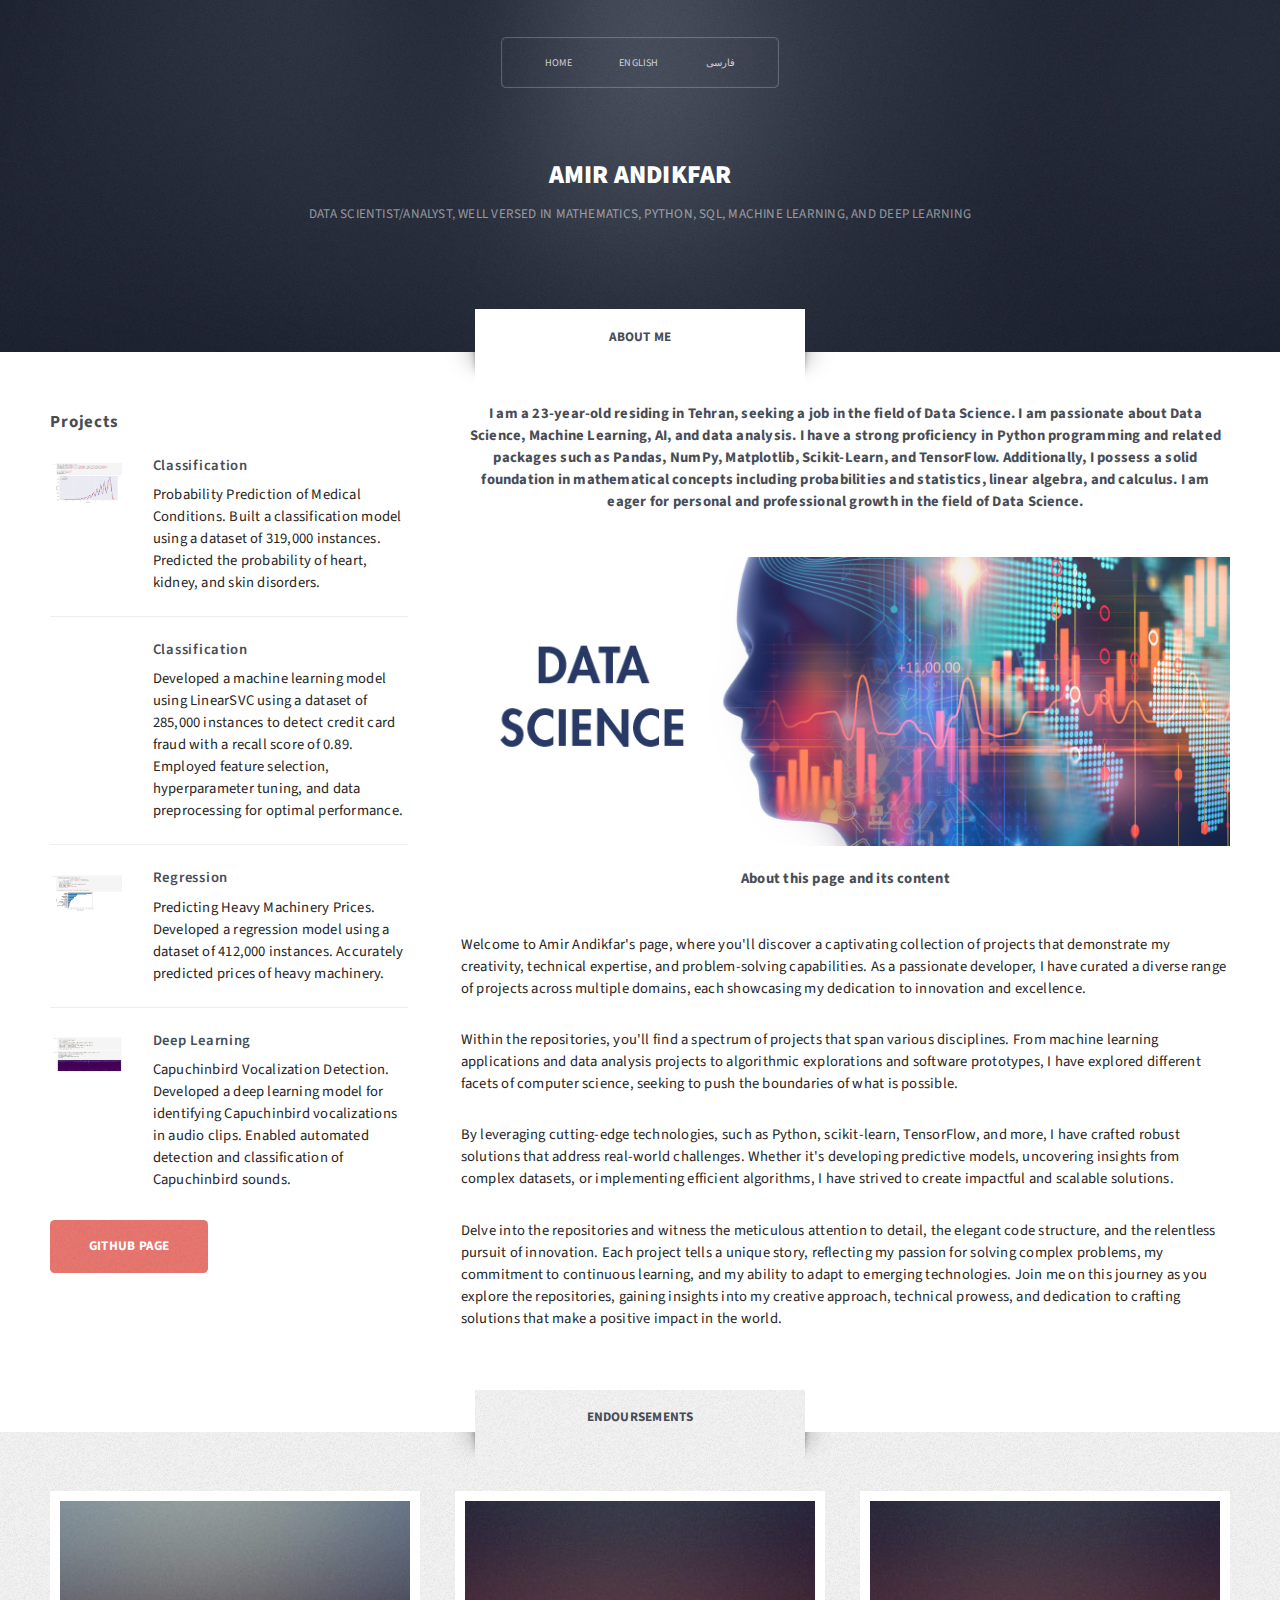
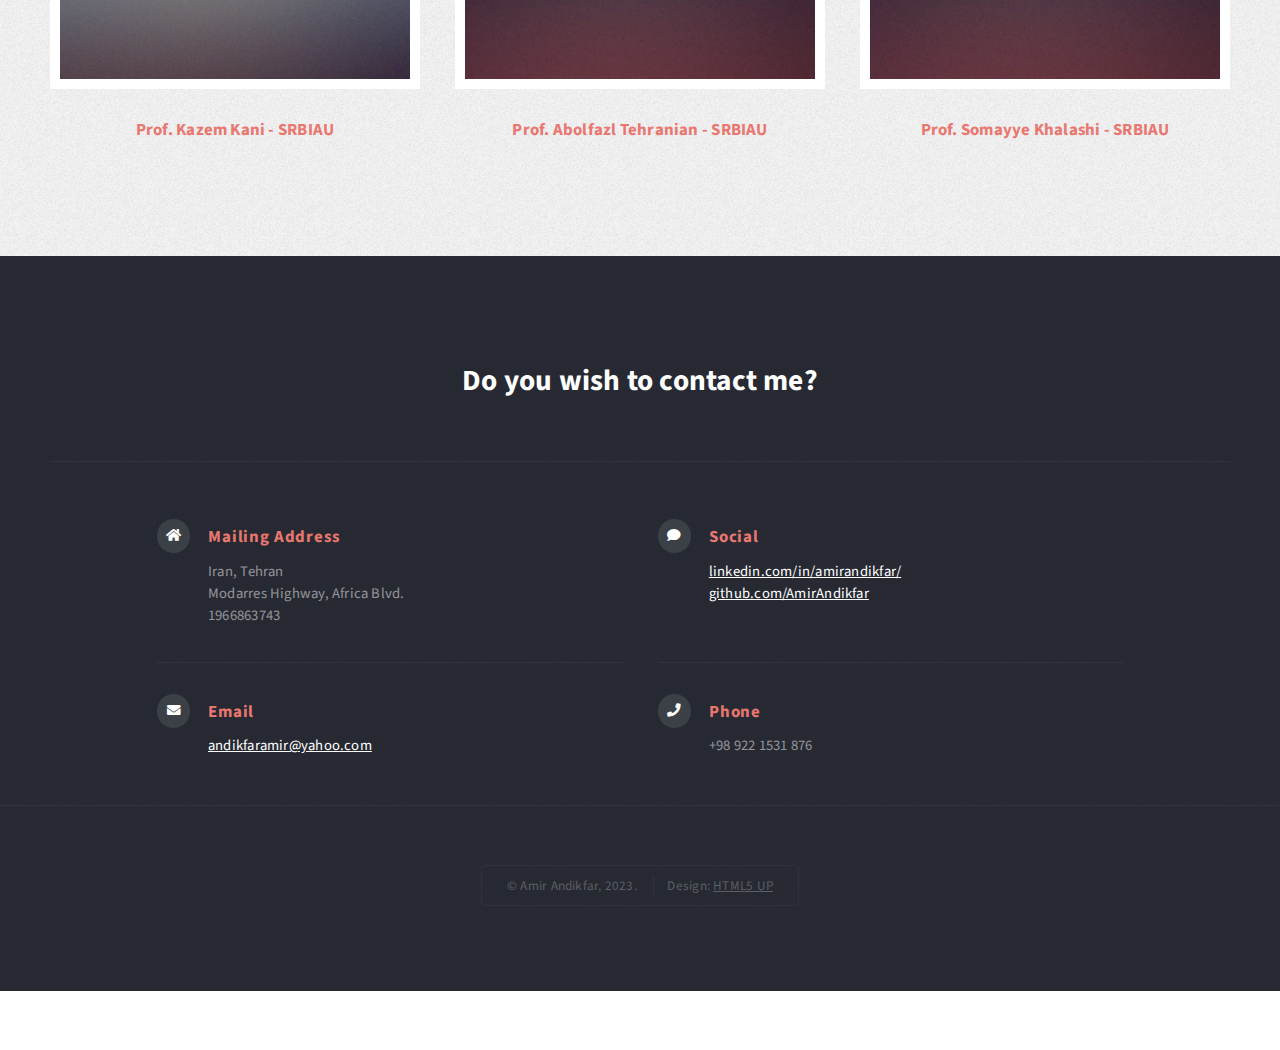
==== commit f4628aaa: "Update en.html" ====
--- a/en.html
+++ b/en.html
@@ -83,9 +83,20 @@
 										<article class="box post-excerpt">
 											<a href="https://github.com/AmirAndikfar/illness-2020-ml-major-project/blob/main/illness-2020.ipynb" class="image left"><img src="images/Classification.png" alt="" /></a>
 											<h3><a href="https://github.com/AmirAndikfar/illness-2020-ml-major-project/blob/main/illness-2020.ipynb">Classification</a></h3>
-											<p> Probability Prediction of Medical Conditions.
+											<p>
+												Probability Prediction of Medical Conditions.
 												Built a classification model using a dataset of 319,000 instances.
 												Predicted the probability of heart, kidney, and skin disorders.
+											</p>
+										</article>
+									</li>
+									<li>
+										<article class="box post-excerpt">
+											<a href="https://github.com/AmirAndikfar/fraud-detection/blob/main/fraud-detection.ipynb" class="image left"><img src="images\vcQkAz3.png" alt="" /></a>
+											<h3><a href="https://github.com/AmirAndikfar/fraud-detection/blob/main/fraud-detection.ipynb">Classification</a></h3>
+											<p>
+												Developed a machine learning model using LinearSVC using a dataset of 285,000 instances to detect credit card fraud with a recall score of 0.89.
+												Employed feature selection, hyperparameter tuning, and data preprocessing for optimal performance.
 											</p>
 										</article>
 									</li>
@@ -356,27 +367,5 @@
 		<script src="assets/js/util.js"></script>
 		<script src="assets/js/main.js"></script>
 		<script src="https://smtpjs.com/v3/smtp.js"></script>
-		<script>
-			var btn = document.getElementById('btn');
-			btn.addEventListener('click', function (e) {
-				e.preventDefault()
-				var name = document.getElementById('contact-name').value
-				var email = document.getElementById('contact-email').value
-				var msg = document.getElementById('contact-message').value
-				var body = 'name:' + name + '<br/> email: ' + email + '<br/> message' + msg
-				Email.send({
-					Host: "smtp.elasticemail.com",
-					Username: "mctest9070@gmail.com",
-					Password: "7186A0346EDF467270DC13DA748C04B1575A",
-					To: 'mctest9070@gmail.com',
-					From: email,
-					Subject: "Portfolio message",
-					Body: body
-				}).then(
-					message => alert(message)
-				);
-			})
-		</script>
-
 	</body>
-</html>+</html>
